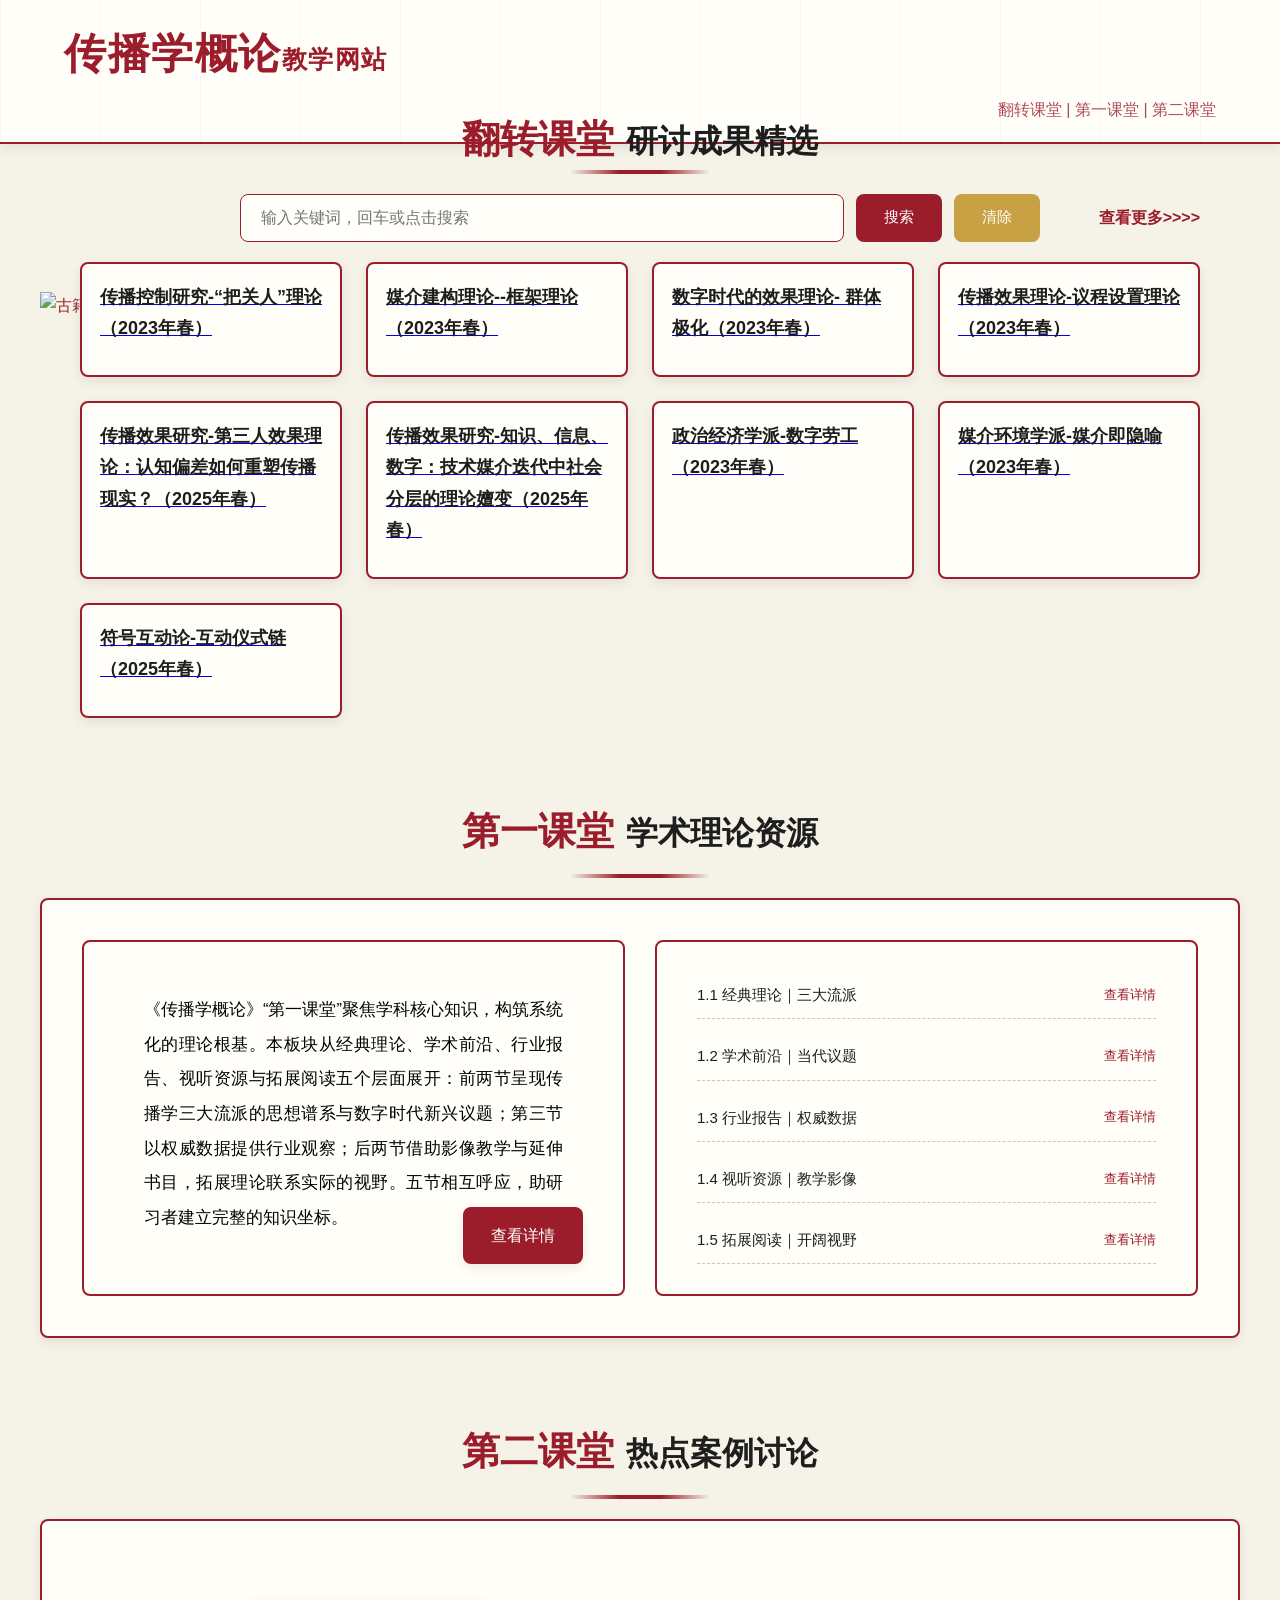
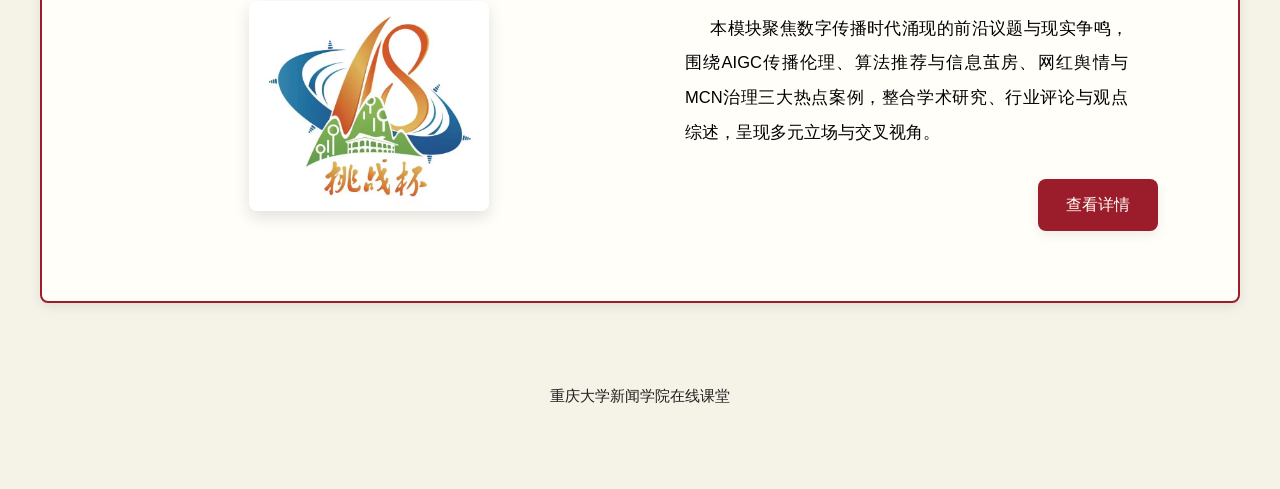
==== index.html @ b98f9987 "index.html" ====
<!DOCTYPE html>
<html lang="zh">
<head>
  <meta charset="utf-8">
  <!-- <meta name="viewport" content="width=device-width, initial-scale=1"> -->
  <title>传播学概论 教学网站</title>
  <link rel="stylesheet" href="assets/style.css">
</head>

<body>

  <!-- 顶部导航 -->
  <header class="header">
    <h1 class="site-title">
      <span>传播学概论</span><span>教学网站</span>
    </h1>
    <p class="subtitle">翻转课堂 | 第一课堂 | 第二课堂  </p>
  </header>

  <!-- 搜索 -->
  <section class="search-section">
    <!--label class="search-label">搜索</label>-->
    <div class="search-box">
      <input id="searchInput" type="search" placeholder="输入关键词，回车或点击搜索">
      <button id="searchBtn">搜索</button>
      <button id="clearBtn">清除</button>
    </div>
  </section>

  <!-- 搜索结果 -->
  <section id="searchResults" hidden>
    <h2>搜索结果</h2>
    <ul id="results"></ul>
  </section>

  <!-- 装饰 Banner -->
  <div class="banner">
    <img src="assets/paper.jpg" alt="古籍报纸残卷">
    <div id="searchSlot" class="search-slot"></div>
  </div>

  <!-- 翻转课堂：仅保留 8 项，标题右侧加“更多+” -->
<h2 class="assignment-title">
  <span>翻转课堂</span><span>研讨成果精选</span>
</h2>

<div class="assignment-more">
  <a class="more-link" href="assignments/html/more.html" target="_blank">查看更多>>>></a>
</div>

<div class="assignment-grid">
  <!-- A -->
  <article class="assignment-card">
    <a href="public/pdf/传播控制研究-“把关人”理论（2023年春）.pdf" target="_blank">
      <h3>传播控制研究-“把关人”理论（2023年春）</h3>
    </a>
    <p> </p>
  </article>

  <!-- B -->
  <article class="assignment-card">
    <a href="public/pdf/媒介建构理论--框架理论（2023年春）.pdf" target="_blank">
      <h3>媒介建构理论--框架理论（2023年春）</h3>
    </a>
    <p> </p>
  </article>

  <!-- C -->
  <article class="assignment-card">
    <a href="public/pdf/数字时代的效果理论- 群体极化（2023年春）.pdf" target="_blank">
      <h3>数字时代的效果理论- 群体极化（2023年春）</h3>
    </a>
    <p> </p>
  </article>

  <!-- D -->
  <article class="assignment-card">
    <a href="public/video/传播效果理论-议程设置理论（2023年春）.mp4" target="_blank">
      <h3>传播效果理论-议程设置理论（2023年春）</h3>
    </a>
    <p> </p>
  </article>

  <!-- E -->
  <article class="assignment-card">
    <a href="public/pdf/传播效果研究-第三人效果理论：认知偏差如何重塑传播现实？（2025年春）.pdf" target="_blank">
      <h3>传播效果研究-第三人效果理论：认知偏差如何重塑传播现实？（2025年春）</h3>
    </a>
    <p> </p>
  </article>

  <!-- F -->
  <article class="assignment-card">
    <a href="public/pdf/传播效果研究-知识、信息、数字：技术媒介迭代中社会分层的理论嬗变（2025年春）.pdf" target="_blank">
      <h3>传播效果研究-知识、信息、数字：技术媒介迭代中社会分层的理论嬗变（2025年春）</h3>
    </a>
    <p> </p>
  </article>

  <!-- G -->
  <article class="assignment-card">
    <a href="public/pdf/政治经济学派-数字劳工（2023年春）.pdf" target="_blank">
      <h3>政治经济学派-数字劳工（2023年春）</h3>
    </a>
    <p> </p>
  </article>

  <!-- H -->
  <article class="assignment-card">
    <a href="public/pdf/媒介环境学派-媒介即隐喻（2023年春）.pdf" target="_blank">
      <h3>媒介环境学派-媒介即隐喻（2023年春）</h3>
    </a>
    <p> </p>
  </article>

  <!-- I -->
  <article class="assignment-card">
    <a href="public/pdf/符号互动论-互动仪式链（2025年春）.pdf" target="_blank">
      <h3>符号互动论-互动仪式链（2025年春）</h3>
    </a>
    <p> </p>
  </article>
</div>

  <!-- 第一课堂 -->
  <h2 class="section-title">
    <span>第一课堂</span><span>学术理论资源</span>
  </h2>
<section class="flipped-classroom">
  <!-- 左框 -->
  <div class="left-box">
    <p>
      《传播学概论》“第一课堂”聚焦学科核心知识，构筑系统化的理论根基。本板块从经典理论、学术前沿、行业报告、视听资源与拓展阅读五个层面展开：前两节呈现传播学三大流派的思想谱系与数字时代新兴议题；第三节以权威数据提供行业观察；后两节借助影像教学与延伸书目，拓展理论联系实际的视野。五节相互呼应，助研习者建立完整的知识坐标。
    </p>
    <a class="detail-link" href="assignments/html/Noone.html" target="_blank">
      查看详情
    </a>
  </div>
  <!-- 右框 -->
  <div class="classroom-sidebar">
    <a href="1.1.1.html">1.1 经典理论｜三大流派 <span>查看详情</span></a>
    <a href="1.1.2.html">1.2 学术前沿｜当代议题 <span>查看详情</span></a>
    <a href="1.1.3.html">1.3 行业报告｜权威数据 <span>查看详情</span></a>
    <a href="1.1.4.html">1.4 视听资源｜教学影像 <span>查看详情</span></a>
    <a href="1.1.5.html">1.5 拓展阅读｜开阔视野 <span>查看详情</span></a>
  </div>
</section>

  <!-- 第二课堂 -->
  <h2 class="section-title">
    <span>第二课堂</span><span>热点案例讨论</span>
  </h2>
  <section class="flipped-classroom">
    <div class="classroom-image">
      <img src="assets/second.jpg" alt="第二课堂">
    </div>
    <div class="classroom-content">
      <p>&nbsp;&nbsp;&nbsp;&nbsp;&nbsp;本模块聚焦数字传播时代涌现的前沿议题与现实争鸣，围绕AIGC传播伦理、算法推荐与信息茧房、网红舆情与MCN治理三大热点案例，整合学术研究、行业评论与观点综述，呈现多元立场与交叉视角。</p>
      <a class="detail-link" href="assignments/html/Notwo.html" target="_blank">查看详情</a>
    </div>
  </section>

  <!-- 第二课堂部分结束后，添加空白和文本 -->
  <section class="footer-text">
    <p>重庆大学新闻学院在线课堂</p>
  </section>

  <script src="search.js"></script>
</body>
</html>
---- assets/style.css ----
/* ===== 0. 字体 ===== */
@font-face{
  font-family:'FangZhengBangShu';
  src:url('fonts/title.ttf') format('truetype');
}
@font-face{
  font-family:'FZ-LiShu';
  src:url('https://cdn.jsdelivr.net/npm/@static-fonts/fangzheng-lishu@1.0.0/FangZhengBangShuJianTi-1.ttf') format('truetype');
}
@font-face{
  font-family:'PangMen';
  src:url('https://cdn.jsdelivr.net/npm/pangmen-zhengdao-cushu@1.0.0/PangMenZhengDaoCuShuTi-1.ttf') format('truetype');
}

:root{
  --theme-red:#9B1D2B;
  --theme-gray:#1E1E1E;
  --paper:#F5F2E8;
  --gold:#C9A145;
  --radius:8px;
  --shadow:0 4px 12px rgba(0,0,0,.08);
  --max-width:1200px;
}

/* ===== 1. 基础 ===== */
*{margin:0;padding:0;box-sizing:border-box}
body{
  font-family:"思源黑体","Microsoft YaHei",sans-serif;
  background:#F5F2E8 url('background.jpg') center/cover fixed;
  color:var(--theme-red);
  line-height:1.75;
}

/* ===== 2. 顶部导航 ===== */
.header{
  background:#fffef9 url('data:image/svg+xml;utf8,<svg xmlns="http://www.w3.org/2000/svg" width="100" height="100" opacity=".04"><rect fill="%239B1D2B" x="0" y="0" width="1" height="100"/></svg>');
  border-bottom:2px solid var(--theme-red);
  box-shadow:var(--shadow);
  padding:18px 5vw;
  display:flex;
  flex-direction:column;
}
.site-title{letter-spacing:1.5px;color:var(--theme-red);}
.site-title span:first-child{font-size:42px;font-family:'FangZhengBangShu',serif;}
.site-title span:last-child{font-size:25px;font-family:'Times New Roman',Times,serif;}
.subtitle{align-self:flex-end;font-size:16px;color:var(--theme-red);opacity:.8;margin-top:4px;}

/* ===== 3. 搜索区域（关键：随页面缩放等比） ===== */
.search-section{
  max-width: var(--max-width);
  margin:0 auto;
  padding:50px 5vw;
  background:url('background.jpg') center/cover no-repeat;
  border-radius:0 0 var(--radius) var(--radius);
  text-align:center;
}
.search-box{
  display:flex;
  gap:12px;
  max-width:800px;
  margin:0 auto;
  justify-content:center;
}
.search-box input{
  flex:1;
  padding:14px 20px;
  border:1px solid var(--theme-red);
  border-radius:var(--radius);
  background:#fffef9;
  font-size:16px;
  transition:.3s;
}
.search-box input:focus{
  outline:none;
  box-shadow:0 0 0 3px rgba(155,29,43,.2);
}
.search-box button{
  padding:14px 28px;
  background:var(--theme-red);
  color:#fff;
  border:none;
  border-radius:var(--radius);
  cursor:pointer;
  font-size:15px;
  transition:.3s;
}
.search-box button:hover{background:#7a1621}
#clearBtn{background:var(--gold)}
#clearBtn:hover{background:#a8863f}

#searchResults{
  max-width:var(--max-width);
  margin:0 auto;
  padding:20px 5vw;
  display:none;
}

/* ===== 4. 装饰 Banner（paper.jpg 随页面缩放完美同步） ===== */
.banner{
  max-width: var(--max-width);   /* 关键一行 */
  margin: 0 auto;                /* 关键一行 */
  overflow: hidden;
}
.banner img{
  width: 100%;
  height: auto;
  display: block;
}
/* ===== 5. 翻转课堂标题（关键修复：完全随页面缩放） ===== */
.assignment-title{
  max-width:var(--max-width);
  margin:40px auto 20px;
  text-align:center;
  font-size:0;                    /* 必须保留，让子级自行控制大小 */
  line-height:1;
  margin-top:-200px;
  position:relative;
}
.assignment-title span:first-child{
  font-family:'Times New Roman',Times,serif;
  font-size:38px;                 /* 基准大小，随页面缩放等比 */
  color:var(--theme-red);
  margin-right:0.3em;
}
.assignment-title span:last-child{
  font-family:'Times New Roman',Times,serif;
  font-size:32px;
  color:var(--theme-gray);
}
.assignment-title::after{
  content:"";
  display:block;
  height:4px;
  width:140px;
  margin:12px auto 0;
  background:linear-gradient(to right,transparent,var(--theme-red) 35%,var(--theme-red) 65%,transparent);
  border-radius:2px;
}
.assignment-more{
  max-width:var(--max-width);
  margin:0 auto 30px;
  text-align:right;
  padding-right:40px;
}

/* ===== 6. 作业卡片网格 ===== */
.assignment-grid{
  display:grid;
  grid-template-columns:repeat(auto-fit,minmax(240px,1fr));
  gap:24px;
  max-width:var(--max-width);
  margin:0 auto 80px;
  padding:0 40px;
}
.assignment-card{
  background:#fffef9;
  border:2px solid var(--theme-red);
  border-radius:var(--radius);
  padding:18px;
  box-shadow:var(--shadow);
  transition:transform .3s,box-shadow .3s;
  position:relative;
  overflow:hidden;
}
.assignment-card::before{
  content:'';position:absolute;left:0;top:0;width:4px;height:100%;
  background:var(--theme-red);transform:scaleY(0);transform-origin:top;
  transition:transform .4s;
}
.assignment-card:hover{transform:translateY(-6px);box-shadow:0 10px 25px rgba(0,0,0,.15);}
.assignment-card:hover::before{transform:scaleY(1)}
.assignment-card h3{font-size:18px;margin-bottom:12px;color:var(--theme-gray);}
.assignment-card p{font-size:15px;color:#555;line-height:1.6;}
.more-link{display:inline-block;margin-top:10px;color:var(--theme-red);font-weight:bold;text-decoration:none;}
.more-link:hover{text-decoration:underline;}

/* ===== 7. 第一 & 第二课堂 – 终极完美版：左图右文 + 标题贴近红框 ===== */
.section-title{
  max-width: var(--max-width);
  margin: 80px auto 20px auto !important;   /* 关键：距离红框只留 20px */
  text-align: center;
  font-size: 0;
}

.section-title span:first-child{
  font-family: 'Times New Roman', Times, serif;
  font-size: 38px;
  color: var(--theme-red);
  margin-right: 0.3em;
}
.section-title span:last-child{
  font-family: 'Times New Roman', Times, serif;
  font-size: 32px;
  color: var(--theme-gray);
}
.section-title::after{
  content: "";
  display: block;
  height: 4px;
  width: 140px;
  margin: 10px auto 0;
  background: linear-gradient(to right,transparent,var(--theme-red) 35%,var(--theme-red) 65%,transparent);
  border-radius: 2px;
}

.flipped-classroom{
  max-width: var(--max-width);
  margin: 0 auto 60px;

  display: grid;
  grid-template-columns: 1fr 1fr;
  gap: 30px;

  background: #fffef9;
  border: 2px solid var(--theme-red);
  border-radius: var(--radius);
  box-shadow: var(--shadow);
  padding: 40px;
}

.left-box{
  min-height: 320px;
  background:#fffef9;
  border:2px solid var(--theme-red);
  border-radius: var(--radius);
  padding: 30px 40px;

  font-size: 16.5px;
  line-height: 2.1;
  color:#000;
  text-align: justify;

  position: relative;
}

.classroom-content{
  position: relative;
  padding: 50px;
}

.classroom-sidebar{
  background:#fffef9;
  border:2px solid var(--theme-red);
  border-radius: var(--radius);
  padding: 30px 40px;

  display:flex;
  flex-direction:column;
  gap: 14px;
}

.classroom-sidebar a{
  display:flex;
  justify-content:space-between;
  align-items:center;
  padding:10px 0;
  border-bottom:1px dashed rgba(155,29,43,.3);
  text-decoration:none;
  color:var(--theme-gray);
  font-size:15px;
  transition:.2s;
}

.classroom-sidebar a:hover{
  color:var(--theme-red);
  transform:translateX(4px);
}

.classroom-sidebar span{
  font-size:13px;
  color:var(--theme-red);
}

.left-box{
  padding: 50px 60px;
  font-size: 16.5px;
  font-weight: 500;
  line-height: 2.1;
  color: #000;
  text-align: justify;
  position: relative;
}

.classroom-nav{
  border-left: 2px solid var(--theme-red);
  padding: 40px 30px;
  display: flex;
  flex-direction: column;
  gap: 18px;
  background: #fffef9;
}

.classroom-nav a{
  text-decoration: none;
  color: var(--theme-gray);
  font-size: 15px;
  padding: 10px 12px;
  border: 1px solid transparent;
  border-radius: 6px;
  transition: .3s;
}

.classroom-nav a span{
  color: var(--theme-red);
  font-size: 13px;
}

.classroom-nav a:hover{
  border-color: var(--theme-red);
  background: rgba(155,29,43,0.05);
  transform: translateX(3px);
}


/* 左边图片 */
.flipped-classroom .classroom-image{
  padding: 40px 20px 40px 50px;
  text-align: center;
}
.flipped-classroom .classroom-image img{
  width: 240px;
  max-width: 100%;
  height: auto;
  border-radius: var(--radius);
  box-shadow: 0 6px 16px rgba(0,0,0,.12);
}

/* 右边文字 */
.flipped-classroom .classroom-content{
  padding: 50px 70px 50px 30px;
  position: relative;
  min-height: 300px;
}
.flipped-classroom .classroom-content p{
  font-size: 16.5px;
  font-weight: 500;
  line-height: 2.1;
  color: #000;
  text-align: justify;
  margin: 0;
}
.detail-link{
  position: absolute;
  right: 40px;
  bottom: 30px;

  padding: 12px 28px;
  background: var(--theme-red);
  color: #fffef9;
  font-size: 16px;
  border-radius: var(--radius);
  text-decoration: none;
  box-shadow: var(--shadow);
  transition: all .3s;
}
.detail-link:hover{
  background: #7a1621;
  transform: translateY(-2px);
  box-shadow: 0 8px 20px rgba(0,0,0,.2);
}

/* 手机端自动上下布局 */
@media (max-width: 768px) {
  .flipped-classroom{
    grid-template-columns: 1fr;
  }
  .flipped-classroom .classroom-image{
    padding: 40px 20px;
  }
  .flipped-classroom .classroom-content{
    padding: 30px 40px 70px;
    text-align: center;
  }
  .detail-link{
    right: 50%;
    transform: translateX(50%);
  }
}

@media (max-width:768px){
  .flipped-classroom{
    grid-template-columns: 1fr;
  }

  .classroom-nav{
    border-left: none;
    border-top: 2px solid var(--theme-red);
  }
}

/* ===== 9. 响应式 ===== */
@media (max-width:768px){
  .flipped-classroom .classroom-with-image{flex-direction:column;text-align:center;}
  .classroom-image img{width:100%;max-width:300px;}
  .flipped-classroom{padding:40px 6vw;}
  .classroom-content h2 span:first-child{font-size:9vw;}
  .classroom-content h2 span:last-child{font-size:7vw;}
  .assignment-title span:first-child{font-size:11vw;}
  .assignment-title span:last-child{font-size:9vw;}
  .section-title span:first-child{font-size:11vw;}
  .section-title span:last-child{font-size:9vw;}
  .search-box{flex-direction:column;max-width:100%;}
  .search-box input,.search-box button{width:100%;margin:6px 0;}
}

/* ===== 10. 底部 ===== */
.footer-text{
  text-align:center;
  margin:80px auto;
  font-size:15px;
  color:var(--theme-gray);
}
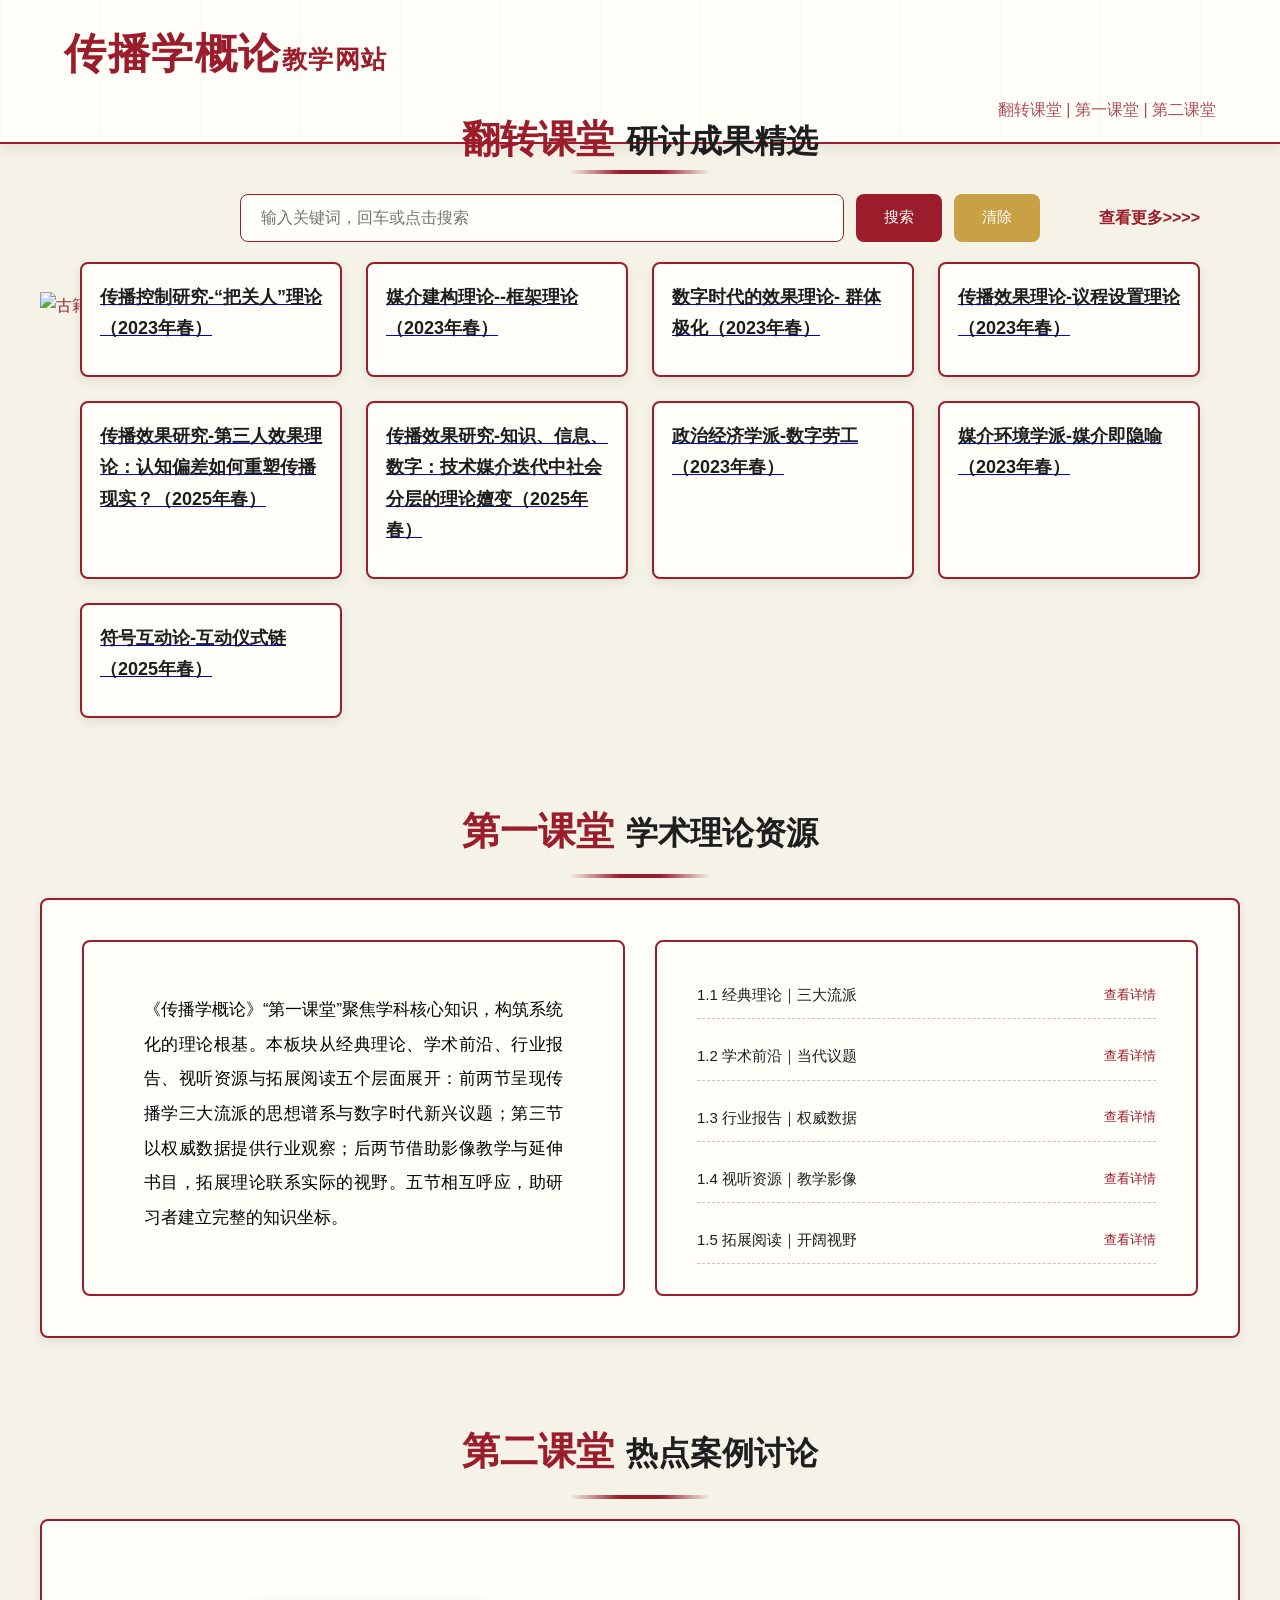
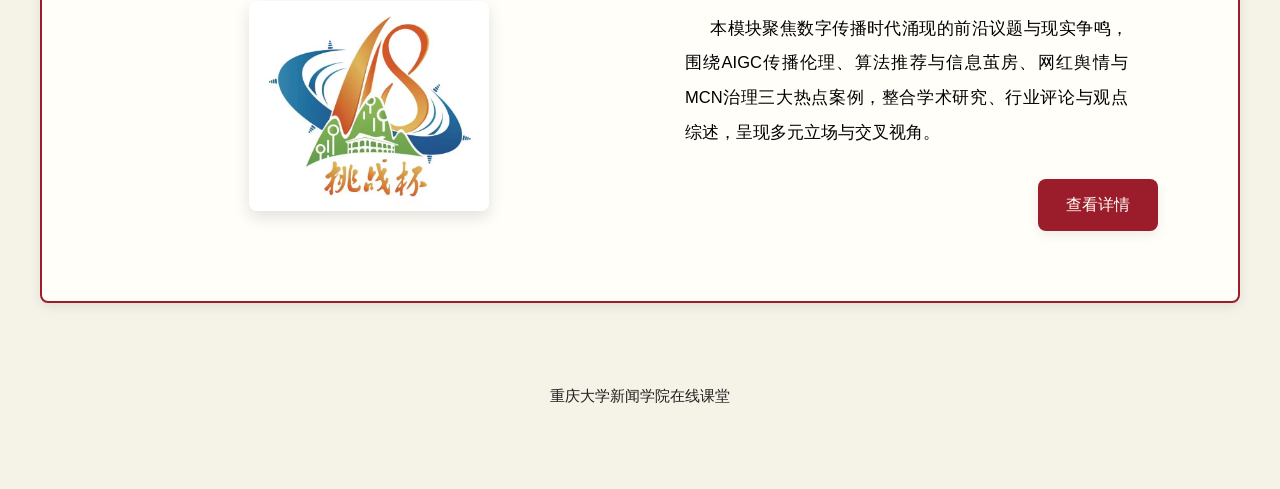
==== commit 6dfa85b2: "index.html" ====
--- a/index.html
+++ b/index.html
@@ -132,17 +132,17 @@
     <p>
       《传播学概论》“第一课堂”聚焦学科核心知识，构筑系统化的理论根基。本板块从经典理论、学术前沿、行业报告、视听资源与拓展阅读五个层面展开：前两节呈现传播学三大流派的思想谱系与数字时代新兴议题；第三节以权威数据提供行业观察；后两节借助影像教学与延伸书目，拓展理论联系实际的视野。五节相互呼应，助研习者建立完整的知识坐标。
     </p>
-    <a class="detail-link" href="assignments/html/Noone.html" target="_blank">
-      查看详情
-    </a>
+    <!-- <a class="detail-link" href="assignments/html/Noone.html" target="_blank"> -->
+    <!--  查看详情 -->
+    <!-- </a> -->
   </div>
   <!-- 右框 -->
   <div class="classroom-sidebar">
-    <a href="1.1.1.html">1.1 经典理论｜三大流派 <span>查看详情</span></a>
-    <a href="1.1.2.html">1.2 学术前沿｜当代议题 <span>查看详情</span></a>
-    <a href="1.1.3.html">1.3 行业报告｜权威数据 <span>查看详情</span></a>
-    <a href="1.1.4.html">1.4 视听资源｜教学影像 <span>查看详情</span></a>
-    <a href="1.1.5.html">1.5 拓展阅读｜开阔视野 <span>查看详情</span></a>
+    <a href="assignments/html/class1-1.html">1.1 经典理论｜三大流派 <span>查看详情</span></a>
+    <a href="assignments/html/class1-2.html">1.2 学术前沿｜当代议题 <span>查看详情</span></a>
+    <a href="assignments/html/class1-3.html">1.3 行业报告｜权威数据 <span>查看详情</span></a>
+    <a href="assignments/html/class1-4.html">1.4 视听资源｜教学影像 <span>查看详情</span></a>
+    <a href="assignments/html/class1-5.html">1.5 拓展阅读｜开阔视野 <span>查看详情</span></a>
   </div>
 </section>
 
@@ -156,7 +156,7 @@
     </div>
     <div class="classroom-content">
       <p>&nbsp;&nbsp;&nbsp;&nbsp;&nbsp;本模块聚焦数字传播时代涌现的前沿议题与现实争鸣，围绕AIGC传播伦理、算法推荐与信息茧房、网红舆情与MCN治理三大热点案例，整合学术研究、行业评论与观点综述，呈现多元立场与交叉视角。</p>
-      <a class="detail-link" href="assignments/html/Notwo.html" target="_blank">查看详情</a>
+      <a class="detail-link" href="assignments/html/class2.html" target="_blank">查看详情</a>
     </div>
   </section>
 
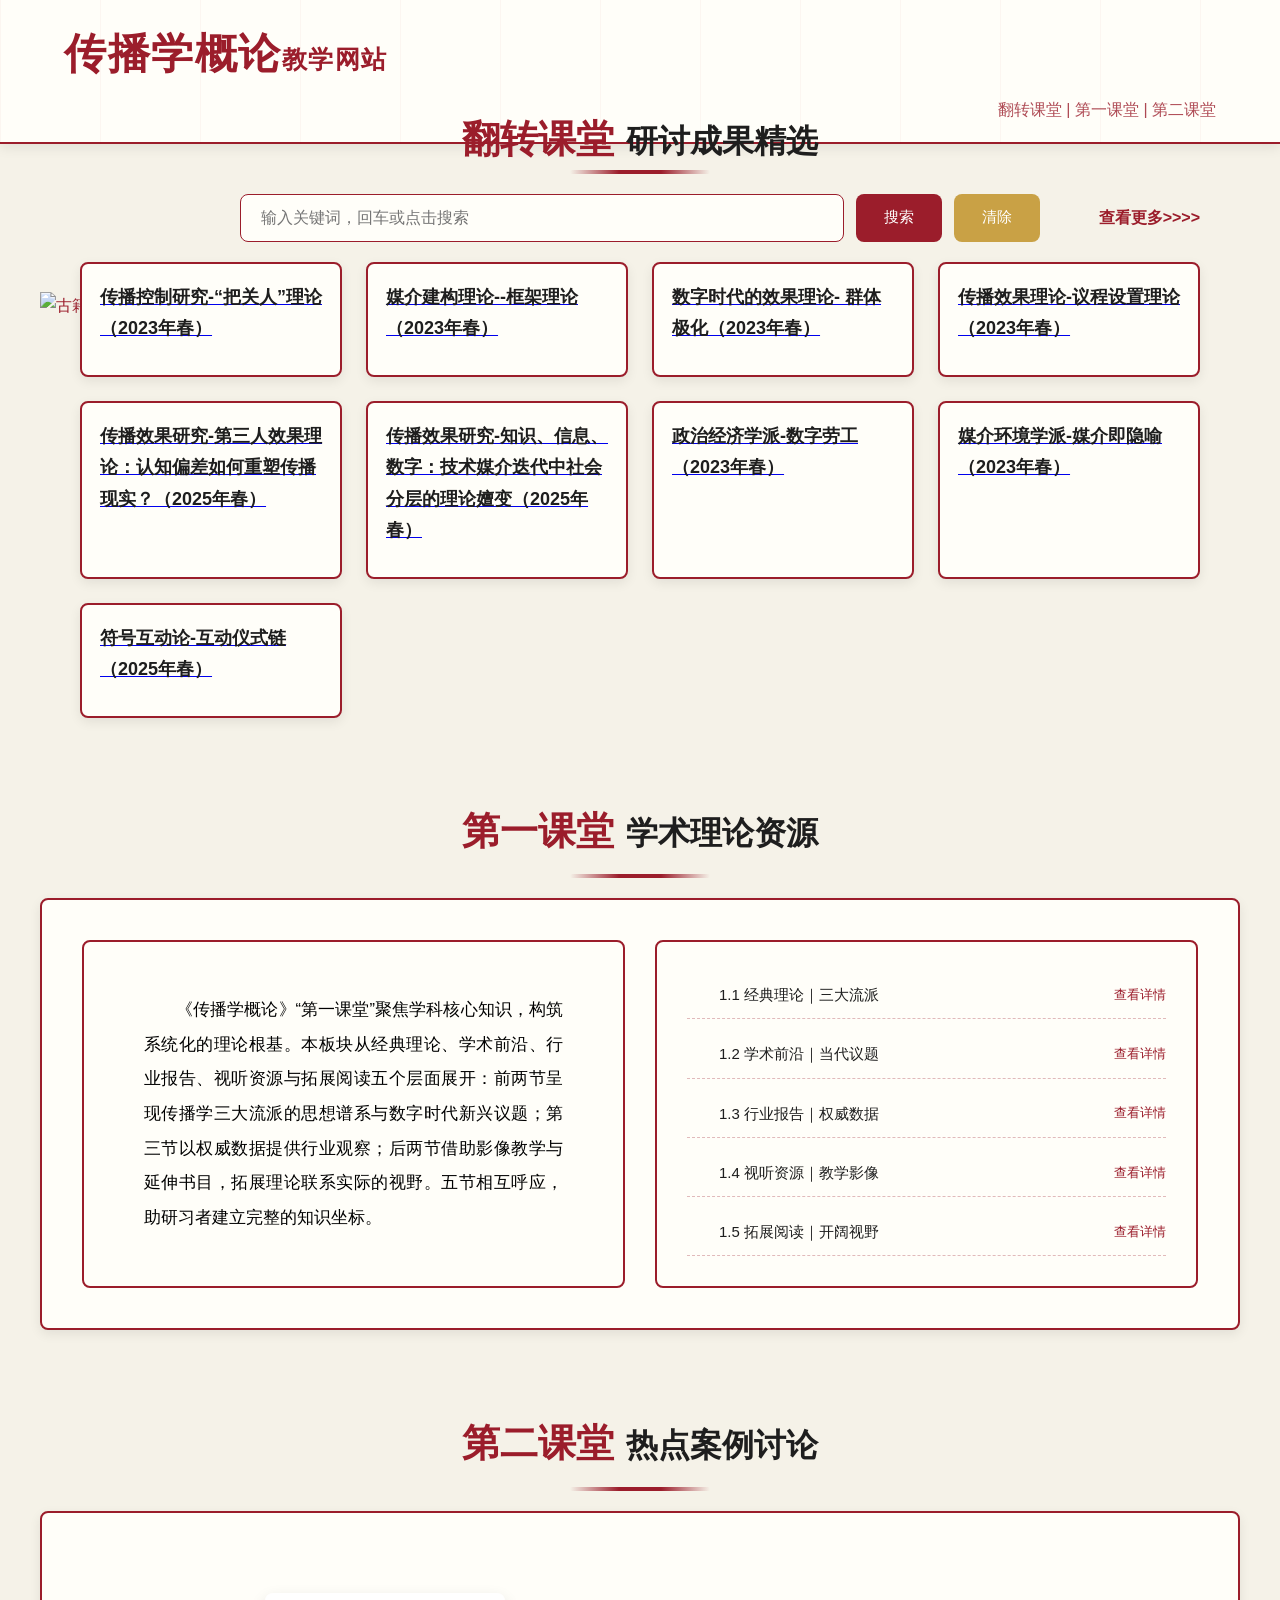
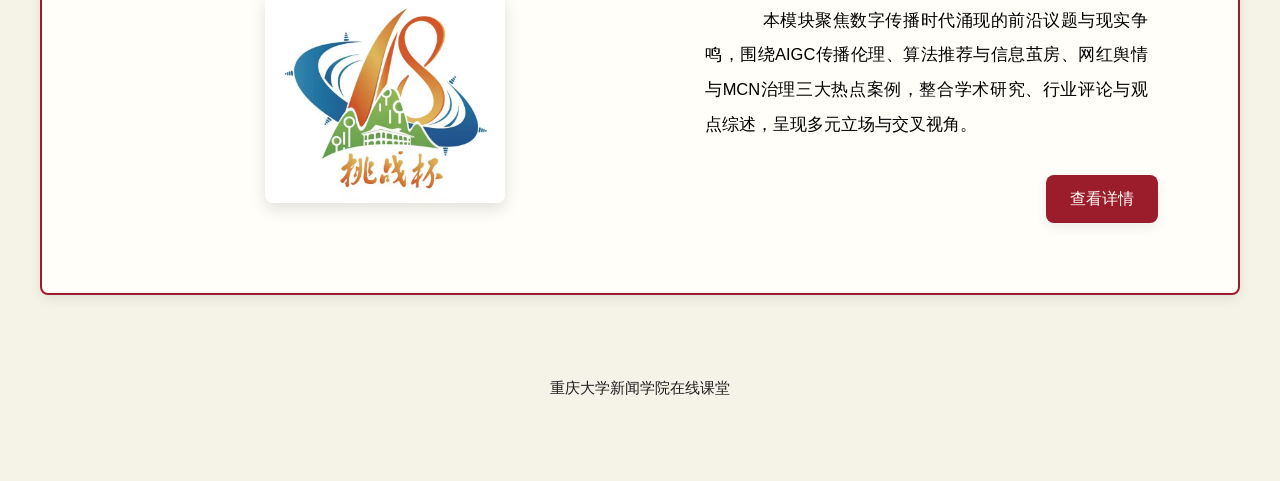
==== commit 1ef3e424: "update assets/" ====
--- a/index.html
+++ b/index.html
@@ -75,7 +75,7 @@
 
   <!-- D -->
   <article class="assignment-card">
-    <a href="public/video/传播效果理论-议程设置理论（2023年春）.mp4" target="_blank">
+    <a href="public/pdf/传播效果理论-议程设置理论（2023年春）.pdf" target="_blank">
       <h3>传播效果理论-议程设置理论（2023年春）</h3>
     </a>
     <p> </p>
@@ -138,11 +138,11 @@
   </div>
   <!-- 右框 -->
   <div class="classroom-sidebar">
-    <a href="assignments/html/class1-1.html">1.1 经典理论｜三大流派 <span>查看详情</span></a>
-    <a href="assignments/html/class1-2.html">1.2 学术前沿｜当代议题 <span>查看详情</span></a>
-    <a href="assignments/html/class1-3.html">1.3 行业报告｜权威数据 <span>查看详情</span></a>
-    <a href="assignments/html/class1-4.html">1.4 视听资源｜教学影像 <span>查看详情</span></a>
-    <a href="assignments/html/class1-5.html">1.5 拓展阅读｜开阔视野 <span>查看详情</span></a>
+    <a href="assignments/html/class1-1.html" onclick="event.preventDefault(); window.open(this.href, '_blank');">1.1 经典理论｜三大流派 <span>查看详情</span></a>
+    <a href="assignments/html/class1-2.html" onclick="event.preventDefault(); window.open(this.href, '_blank');">1.2 学术前沿｜当代议题 <span>查看详情</span></a>
+    <a href="assignments/html/class1-3.html" onclick="event.preventDefault(); window.open(this.href, '_blank');">1.3 行业报告｜权威数据 <span>查看详情</span></a>
+    <a href="assignments/html/class1-4.html" onclick="event.preventDefault(); window.open(this.href, '_blank');">1.4 视听资源｜教学影像 <span>查看详情</span></a>
+    <a href="assignments/html/class1-5.html" onclick="event.preventDefault(); window.open(this.href, '_blank');">1.5 拓展阅读｜开阔视野 <span>查看详情</span></a>
   </div>
 </section>
 
--- a/assets/style.css
+++ b/assets/style.css
@@ -204,6 +204,7 @@
 }
 
 .flipped-classroom{
+  text-indent: 2em;
   max-width: var(--max-width);
   margin: 0 auto 60px;
 
@@ -239,14 +240,16 @@
 }
 
 .classroom-sidebar{
-  background:#fffef9;
-  border:2px solid var(--theme-red);
+  border: 2px solid var(--theme-red);
   border-radius: var(--radius);
-  padding: 30px 40px;
-
-  display:flex;
-  flex-direction:column;
-  gap: 14px;
+  background: #fffef9;
+  padding: 30px;
+
+  display: flex;
+  flex-direction: column;
+
+  justify-content: center;   /* ⭐关键：垂直居中 */
+  gap: 12px;                 /* ⭐替代 space-between */
 }
 
 .classroom-sidebar a{
@@ -327,7 +330,7 @@
 
 /* 右边文字 */
 .flipped-classroom .classroom-content{
-  padding: 50px 70px 50px 30px;
+  padding: 50px 50px 80px 50px;
   position: relative;
   min-height: 300px;
 }
@@ -339,12 +342,14 @@
   text-align: justify;
   margin: 0;
 }
-.detail-link{
-  position: absolute;
-  right: 40px;
-  bottom: 30px;
-
-  padding: 12px 28px;
+
+/* 修改后的 .detail-link 代码 */
+.detail-link {
+  position: absolute;  /* 必须添加：开启绝对定位 */
+  right: 40px;         /* 距离右边边界的距离 */
+  bottom: 30px;        /* 距离底部边界的距离 */
+  
+  padding: 10px 24px;  /* 稍微调整了内边距使比例更好看 */
   background: var(--theme-red);
   color: #fffef9;
   font-size: 16px;
@@ -352,12 +357,18 @@
   text-decoration: none;
   box-shadow: var(--shadow);
   transition: all .3s;
-}
-.detail-link:hover{
+  
+  /* 确保按钮在文字上方且不会因为 text-indent 偏移 */
+  text-indent: 0; 
+  display: inline-block;
+}
+
+.detail-link:hover {
   background: #7a1621;
   transform: translateY(-2px);
   box-shadow: 0 8px 20px rgba(0,0,0,.2);
 }
+
 
 /* 手机端自动上下布局 */
 @media (max-width: 768px) {
@@ -370,10 +381,6 @@
   .flipped-classroom .classroom-content{
     padding: 30px 40px 70px;
     text-align: center;
-  }
-  .detail-link{
-    right: 50%;
-    transform: translateX(50%);
   }
 }
 
